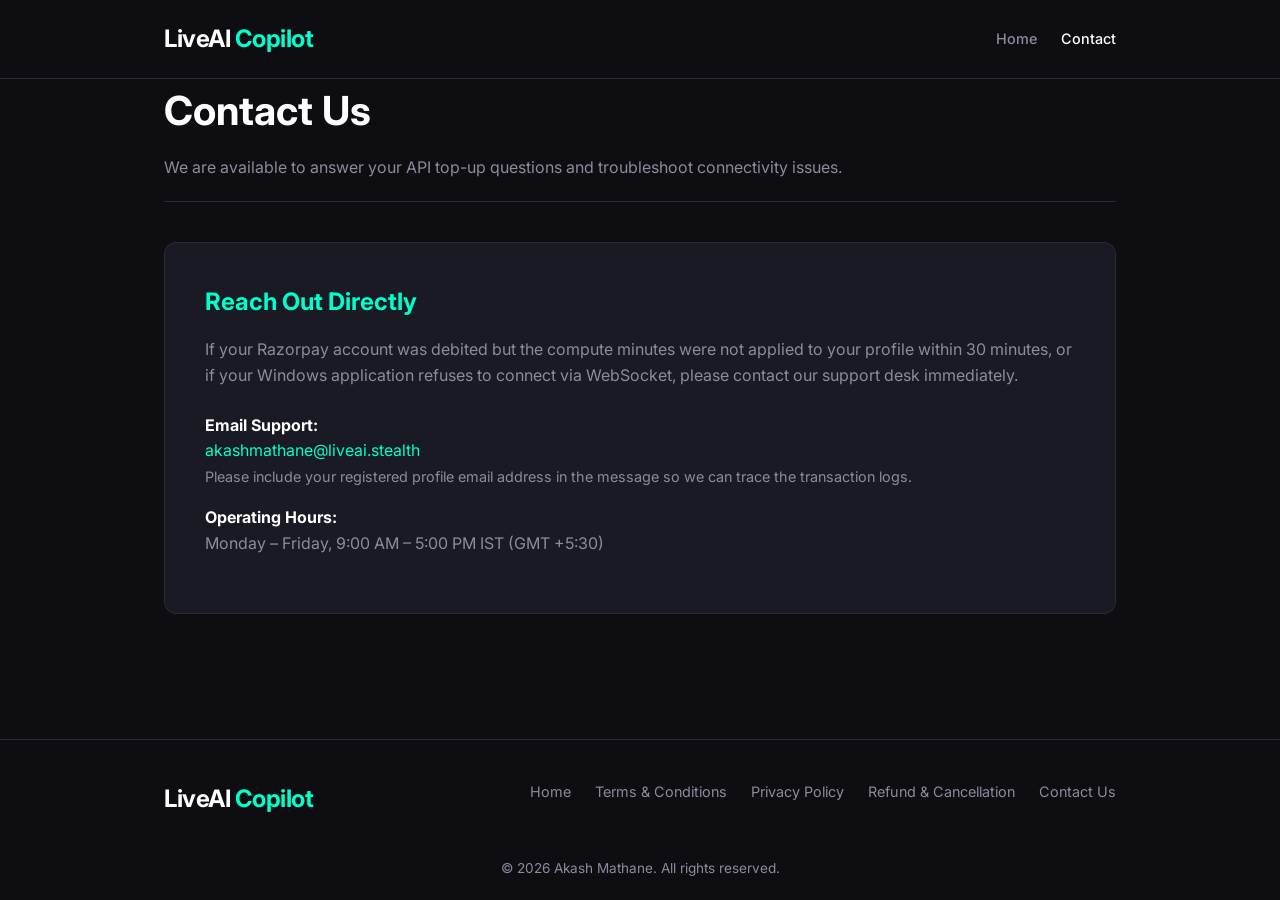
==== contact.html @ 9ec70e32 "Initial commit: Add Razorpay compliant legal pages and landing site (index, terms, privacy, refund, " ====
<!DOCTYPE html>
<html lang="en">

<head>
    <meta charset="UTF-8">
    <meta name="viewport" content="width=device-width, initial-scale=1.0">
    <title>Contact Us - LiveAI Stealth Copilot</title>
    <link rel="stylesheet" href="style.css">
    <link href="https://fonts.googleapis.com/css2?family=Inter:wght@400;500;600;700&display=swap" rel="stylesheet">
</head>

<body>
    <header>
        <div class="container">
            <div class="logo">LiveAI <span>Copilot</span></div>
            <nav>
                <ul>
                    <li><a href="index.html">Home</a></li>
                    <li><a href="contact.html" style="color:var(--text-main);">Contact</a></li>
                </ul>
            </nav>
        </div>
    </header>

    <main class="container">
        <div class="page-header">
            <h1>Contact Us</h1>
            <p>We are available to answer your API top-up questions and troubleshoot connectivity issues.</p>
        </div>

        <div class="content-block">
            <h2>Reach Out Directly</h2>
            <p>If your Razorpay account was debited but the compute minutes were not applied to your profile within 30
                minutes, or if your Windows application refuses to connect via WebSocket, please contact our support
                desk immediately.</p>

            <ul style="list-style: none; padding:0; margin-top:24px;">
                <li style="margin-bottom: 16px;">
                    <strong style="color:var(--text-main);">Email Support:</strong><br>
                    <a href="mailto:akashmathane@liveai.stealth">akashmathane@liveai.stealth</a><br>
                    <span style="font-size:0.9rem; color:var(--text-muted);">Please include your registered profile
                        email address in the message so we can trace the transaction logs.</span>
                </li>
                <li>
                    <strong style="color:var(--text-main);">Operating Hours:</strong><br>
                    <span style="color:var(--text-muted);">Monday – Friday, 9:00 AM – 5:00 PM IST (GMT +5:30)</span>
                </li>
            </ul>

        </div>
    </main>

    <footer>
        <div class="container footer-content">
            <div class="logo">LiveAI <span>Copilot</span></div>
            <div class="footer-links">
                <a href="index.html">Home</a>
                <a href="terms.html">Terms & Conditions</a>
                <a href="privacy.html">Privacy Policy</a>
                <a href="refund.html">Refund & Cancellation</a>
                <a href="contact.html">Contact Us</a>
            </div>
        </div>
        <div class="copyright">
            &copy; 2026 Akash Mathane. All rights reserved.
        </div>
    </footer>
</body>

</html>
---- style.css ----
:root {
    --bg-color: #0d0d12;
    --card-bg: #1a1a24;
    --text-main: #ffffff;
    --text-muted: #8b8b9c;
    --accent: #00ffcc;
    --accent-hover: #00cca3;
    --border: #2a2a35;
}

* {
    box-sizing: border-box;
    margin: 0;
    padding: 0;
}

body {
    font-family: 'Inter', -apple-system, BlinkMacSystemFont, "Segoe UI", Roboto, Helvetica, Arial, sans-serif;
    background-color: var(--bg-color);
    color: var(--text-main);
    line-height: 1.6;
    display: flex;
    flex-direction: column;
    min-height: 100vh;
}

a {
    color: var(--accent);
    text-decoration: none;
    transition: color 0.2s;
}

a:hover {
    color: var(--accent-hover);
}

.container {
    max-width: 1000px;
    margin: 0 auto;
    padding: 0 24px;
    width: 100%;
}

/* Header */
header {
    border-bottom: 1px solid var(--border);
    padding: 20px 0;
}

header .container {
    display: flex;
    justify-content: space-between;
    align-items: center;
}

.logo {
    font-size: 1.5rem;
    font-weight: 700;
    letter-spacing: -0.5px;
    color: var(--text-main);
}

.logo span {
    color: var(--accent);
}

nav ul {
    list-style: none;
    display: flex;
    gap: 24px;
}

nav a {
    color: var(--text-muted);
    font-size: 0.9rem;
    font-weight: 500;
}

nav a:hover {
    color: var(--text-main);
}

/* Main Content */
main {
    flex: 1;
    padding: 60px 0;
}

.hero {
    text-align: center;
    padding: 80px 0;
}

.hero h1 {
    font-size: 3.5rem;
    line-height: 1.1;
    margin-bottom: 24px;
    letter-spacing: -1px;
}

.hero p {
    font-size: 1.25rem;
    color: var(--text-muted);
    max-width: 600px;
    margin: 0 auto 40px auto;
}

.btn {
    display: inline-block;
    background-color: var(--accent);
    color: var(--bg-color);
    padding: 14px 32px;
    font-weight: 600;
    border-radius: 8px;
    font-size: 1.1rem;
    transition: transform 0.2s, background-color 0.2s;
}

.btn:hover {
    background-color: var(--accent-hover);
    transform: translateY(-2px);
    color: var(--bg-color);
}

/* Typography for Legal Pages */
.page-header {
    margin-bottom: 40px;
    padding-bottom: 20px;
    border-bottom: 1px solid var(--border);
}

.page-header h1 {
    font-size: 2.5rem;
    margin-bottom: 12px;
}

.page-header p {
    color: var(--text-muted);
}

.content-block {
    background-color: var(--card-bg);
    border: 1px solid var(--border);
    border-radius: 12px;
    padding: 40px;
}

.content-block h2 {
    font-size: 1.5rem;
    margin-top: 32px;
    margin-bottom: 16px;
    color: var(--accent);
}

.content-block h2:first-child {
    margin-top: 0;
}

.content-block p {
    margin-bottom: 16px;
    color: var(--text-muted);
}

.content-block ul {
    margin-bottom: 16px;
    padding-left: 24px;
    color: var(--text-muted);
}

.content-block li {
    margin-bottom: 8px;
}

/* Features Grid */
.features {
    display: grid;
    grid-template-columns: repeat(auto-fit, minmax(300px, 1fr));
    gap: 24px;
    margin-top: 60px;
}

.feature-card {
    background-color: var(--card-bg);
    border: 1px solid var(--border);
    border-radius: 12px;
    padding: 32px;
}

.feature-card h3 {
    font-size: 1.25rem;
    margin-bottom: 12px;
    color: var(--accent);
}

.feature-card p {
    color: var(--text-muted);
}

/* Footer */
footer {
    border-top: 1px solid var(--border);
    padding: 40px 0 20px 0;
    margin-top: 40px;
}

.footer-content {
    display: flex;
    justify-content: space-between;
    margin-bottom: 40px;
}

.footer-links {
    display: flex;
    flex-wrap: wrap;
    gap: 24px;
}

.footer-links a {
    color: var(--text-muted);
    font-size: 0.9rem;
}

.footer-links a:hover {
    color: var(--text-main);
}

.copyright {
    text-align: center;
    color: var(--text-muted);
    font-size: 0.85rem;
}

/* Guide Section */
.guide-list {
    counter-reset: guide-counter;
    list-style: none;
    padding: 0;
}

.guide-list li {
    position: relative;
    padding-left: 48px;
    margin-bottom: 24px;
    color: var(--text-muted);
}

.guide-list li::before {
    counter-increment: guide-counter;
    content: counter(guide-counter);
    position: absolute;
    left: 0;
    top: -2px;
    width: 32px;
    height: 32px;
    background-color: rgba(0, 255, 204, 0.1);
    color: var(--accent);
    border: 1px solid var(--accent);
    border-radius: 50%;
    display: flex;
    align-items: center;
    justify-content: center;
    font-weight: 600;
    font-size: 0.9rem;
}

.guide-list strong {
    color: var(--text-main);
}
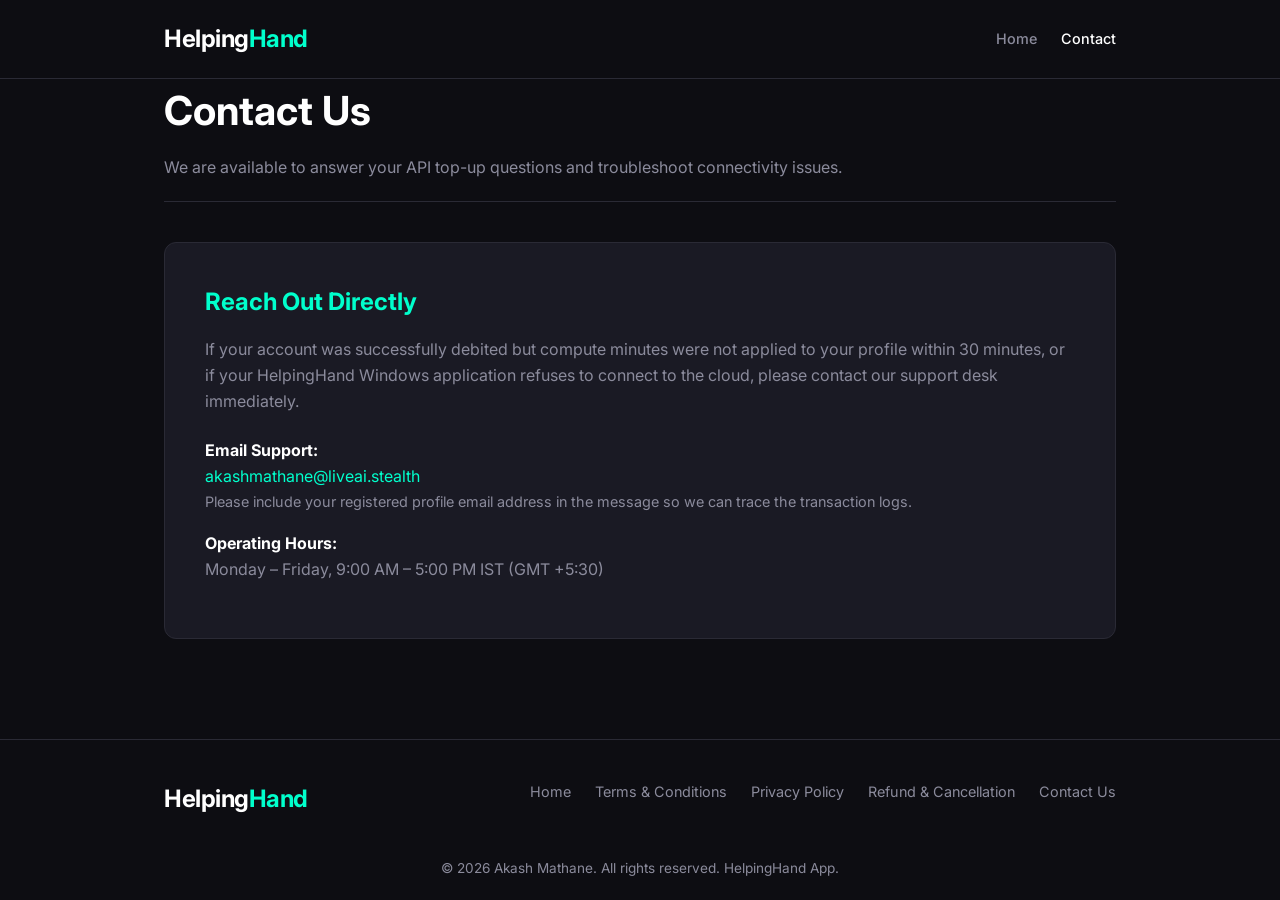
==== commit c54e144c: "Rebranding Pivot: Update website to HelpingHand App brand, shift marketing towards real-world proble" ====
--- a/contact.html
+++ b/contact.html
@@ -4,7 +4,7 @@
 <head>
     <meta charset="UTF-8">
     <meta name="viewport" content="width=device-width, initial-scale=1.0">
-    <title>Contact Us - LiveAI Stealth Copilot</title>
+    <title>Contact Us - HelpingHand App</title>
     <link rel="stylesheet" href="style.css">
     <link href="https://fonts.googleapis.com/css2?family=Inter:wght@400;500;600;700&display=swap" rel="stylesheet">
 </head>
@@ -12,7 +12,7 @@
 <body>
     <header>
         <div class="container">
-            <div class="logo">LiveAI <span>Copilot</span></div>
+            <div class="logo">Helping<span>Hand</span></div>
             <nav>
                 <ul>
                     <li><a href="index.html">Home</a></li>
@@ -30,9 +30,9 @@
 
         <div class="content-block">
             <h2>Reach Out Directly</h2>
-            <p>If your Razorpay account was debited but the compute minutes were not applied to your profile within 30
-                minutes, or if your Windows application refuses to connect via WebSocket, please contact our support
-                desk immediately.</p>
+            <p>If your account was successfully debited but compute minutes were not applied to your profile within 30
+                minutes, or if your HelpingHand Windows application refuses to connect to the cloud, please contact our
+                support desk immediately.</p>
 
             <ul style="list-style: none; padding:0; margin-top:24px;">
                 <li style="margin-bottom: 16px;">
@@ -52,7 +52,7 @@
 
     <footer>
         <div class="container footer-content">
-            <div class="logo">LiveAI <span>Copilot</span></div>
+            <div class="logo">Helping<span>Hand</span></div>
             <div class="footer-links">
                 <a href="index.html">Home</a>
                 <a href="terms.html">Terms & Conditions</a>
@@ -62,7 +62,7 @@
             </div>
         </div>
         <div class="copyright">
-            &copy; 2026 Akash Mathane. All rights reserved.
+            &copy; 2026 Akash Mathane. All rights reserved. HelpingHand App.
         </div>
     </footer>
 </body>
